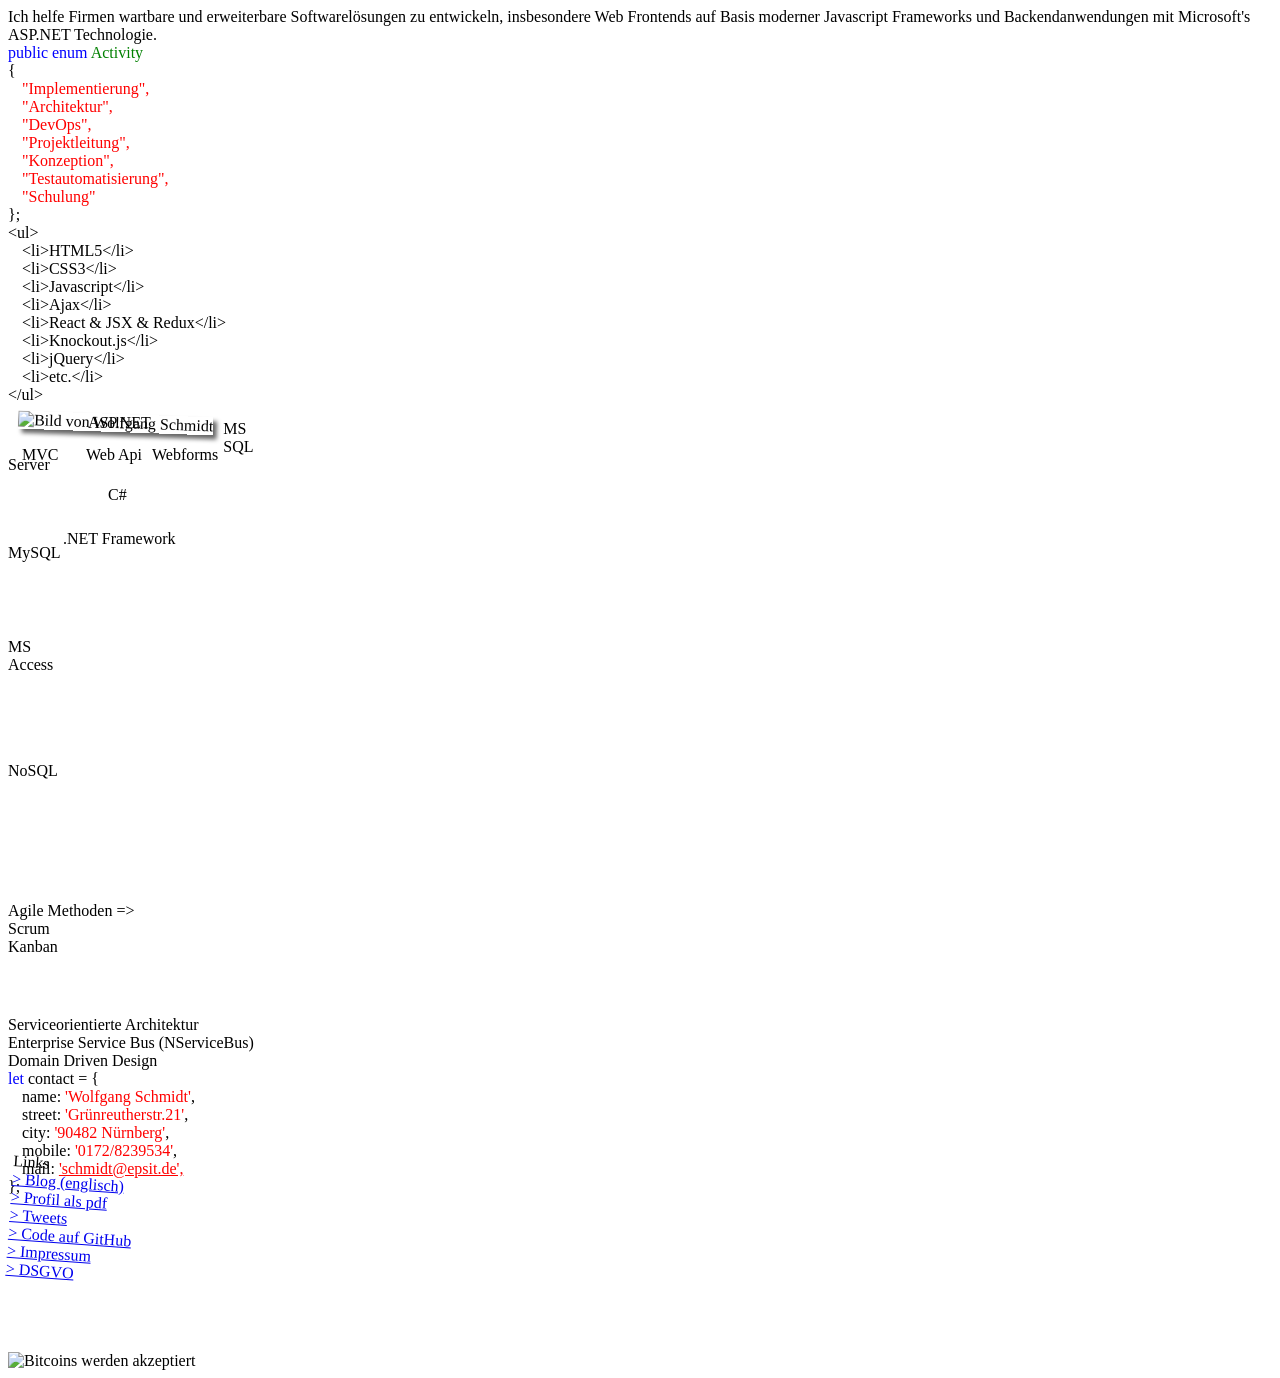
==== index.html @ a5df3a4c "Create index.html with basic structure and content Initial HTML structure for the website including " ====
<!DOCTYPE html>
<html lang="de">

<head>
	<meta charset="utf-8" />
	<title>Wolfgang Schmidt Softwareentwicklung</title>
	<link href="styles.css" type="text/css" rel="stylesheet">
	<link href="/fonts/kalam.css" rel='stylesheet' type='text/css'>
</head>

<body>
	<div class="container">
		<div class="postit postit-yellow-1">
			Ich helfe Firmen wartbare und erweiterbare Softwarel&ouml;sungen zu entwickeln, insbesondere Web Frontends
			auf Basis moderner
			Javascript Frameworks und Backendanwendungen mit Microsoft's ASP.NET Technologie.
		</div>
	</div>

	<div class="container">
		<div class="postit postit-white-1 code">
			<span style="color: blue">public enum </span> <span style="color: green">Activity</span><br />{
			<div style="padding-left:14px; color:red;">
				<span>"Implementierung"</span>,<br />
				<span>"Architektur"</span>,<br />
				<span>"DevOps"</span>,<br />
				<span>"Projektleitung"</span>,<br />
				<span>"Konzeption"</span>,<br />
				<span>"Testautomatisierung"</span>,<br />
				<span>"Schulung"</span><br />
			</div>
			};
		</div>
	</div>
	<div class="container">
		<div class="postit postit-yellow-1 code">
			<span class="light">&lt;ul&gt;</span>
			<div style="padding-left:14px;">
				<span class="light">&lt;li&gt;</span>HTML5<span class="light">&lt;/li&gt;</span><br />
				<span class="light">&lt;li&gt;</span>CSS3<span class="light">&lt;/li&gt;</span><br />
				<span class="light">&lt;li&gt;</span>Javascript<span class="light">&lt;/li&gt;</span><br />
				<span class="light">&lt;li&gt;</span>Ajax<span class="light">&lt;/li&gt;</span><br />
				<span class="light">&lt;li&gt;</span>React &amp; JSX &amp; Redux<span
					class="light">&lt;/li&gt;</span><br />
				<span class="light">&lt;li&gt;</span>Knockout.js<span class="light">&lt;/li&gt;</span><br />
				<span class="light">&lt;li&gt;</span>jQuery<span class="light">&lt;/li&gt;</span><br />
				<span class="light">&lt;li&gt;</span>etc.<span class="light">&lt;/li&gt;</span>
			</div>
			<span class="light">&lt;/ul&gt;</span>
		</div>
	</div>
	<div class="container">
		<div class="postit postit-green-1" style="position:relative;">
			<div style="position:absolute; background: url(images/frontend.png) no-repeat; width:220px; height:157px;">
				<span style="position: absolute; top: 10px; left: 80px;">ASP.NET</span>
				<span style="position: absolute; top: 42px; left: 14px;">MVC</span>
				<span style="position: absolute; top: 42px; left: 78px;">Web Api</span>
				<span style="position: absolute; top: 42px; left: 144px;">Webforms</span>
				<span style="position: absolute; top: 82px; left: 100px;">C#</span>
				<span style="position: absolute; top: 126px; left: 55px;">.NET Framework</span>
			</div>
		</div>
	</div>

	<div class="container">
		<div style="padding: 10px 10px 10px 10px; float:left;">
			<img src="images/wolfgang.png" alt="Bild von Wolfgang Schmidt"
				style="box-shadow: 4px 4px 4px #666; transform: rotate(2deg);" />
		</div>
	</div>

	<div class="container">
		<div class="postit postit-blue-1">
			<div class="db" style="height: 84px; padding-top: 16px;">MS<br />SQL<br />Server</div>
			<div class="db" style="height: 60px; padding-top: 40px;">MySQL</div>
			<br />
			<div class="db" style="height: 84px; padding-top: 16px;">MS<br />Access</div>
			<div class="db" style="height: 60px; padding-top: 40px;">NoSQL</div>
		</div>
	</div>

	<div class="container">
		<div class="postit postit-orange-1" style="position:relative; padding-top: 80px">
			Agile Methoden =>
			<br /> Scrum
			<br /> Kanban
			<br />
			<div
				style="background: url(images/agile.png) no-repeat; width: 200px; height:71px; position:absolute; right:24px; bottom:68px;">
			</div>
		</div>
	</div>
	<div class="container">
		<div class="postit postit-pink-1" style="position:relative; padding-top:60px;">
			Serviceorientierte Architektur<br /> Enterprise Service Bus (NServiceBus)<br /> Domain Driven Design<br />
			<div
				style="background: url(images/pubsub.png) no-repeat; width: 220px; height:116px; position:absolute; right:24px; bottom:38px;">
			</div>
		</div>
	</div>
	<div class="container">
		<div class="postit postit-white-1 code">
			<span style="color: blue">let</span> contact = {
			<div style="padding-left:14px;">
				name: <span style="color:red;">'Wolfgang Schmidt'</span>,<br /> street: <span
					style="color:red;">'Grünreutherstr.21'</span>,<br /> city: <span style="color:red;">'90482
					Nürnberg'</span>,<br /> mobile: <span style="color:red;">'0172/8239534'</span>,<br /> mail: <a
					style="color:red;"
					href="&#x6d;&#x61;&#x69;&#x6c;&#x74;&#x6f;&#x3a;&#x73;c%68m&#x69;d&#x74;%40%65p%73%69%74.de"
					title="&#x73;chmi&#x64;&#x74;@&#x65;psi&#x74;&#x2e;d&#x65;">'&#x73;chmi&#x64;&#x74;@&#x65;psi&#x74;&#x2e;d&#x65;',</a>
			</div>
			};
		</div>
	</div>

	<div class="container">
		<div class="postit postit-white-2" style="padding-bottom: 30px;">
			<div style="transform: rotate(4deg);">
				Links<br />
				<a href="http://schwolf.blogspot.de">&gt; Blog (englisch)</a>
				<br />
				<a href="profile/Profil%20Wolfgang%20Schmidt.pdf" target="_blank">
					&gt; Profil als pdf
				</a>
				<br />
				<a href="https://twitter.com/schwolph" target="_blank">
					&gt; Tweets
				</a>
				<br />
				<a href="https://github.com/schwolf" target="_blank">
					&gt; Code auf GitHub
				</a>
				<br />
				<a href="Impressum.html">
					&gt; Impressum
				</a>
				<br />
				<a href="DSGVO.html">
					&gt; DSGVO
				</a>
			</div>
		</div>
	</div>
	<div class="container">
		<div class="postit postit-orange-2">
			<img id="btcaccepptedhere" src="images/BC_Rnd_64px.png" alt="Bitcoins werden akzeptiert" />
		</div>
	</div>
</body>

</html>
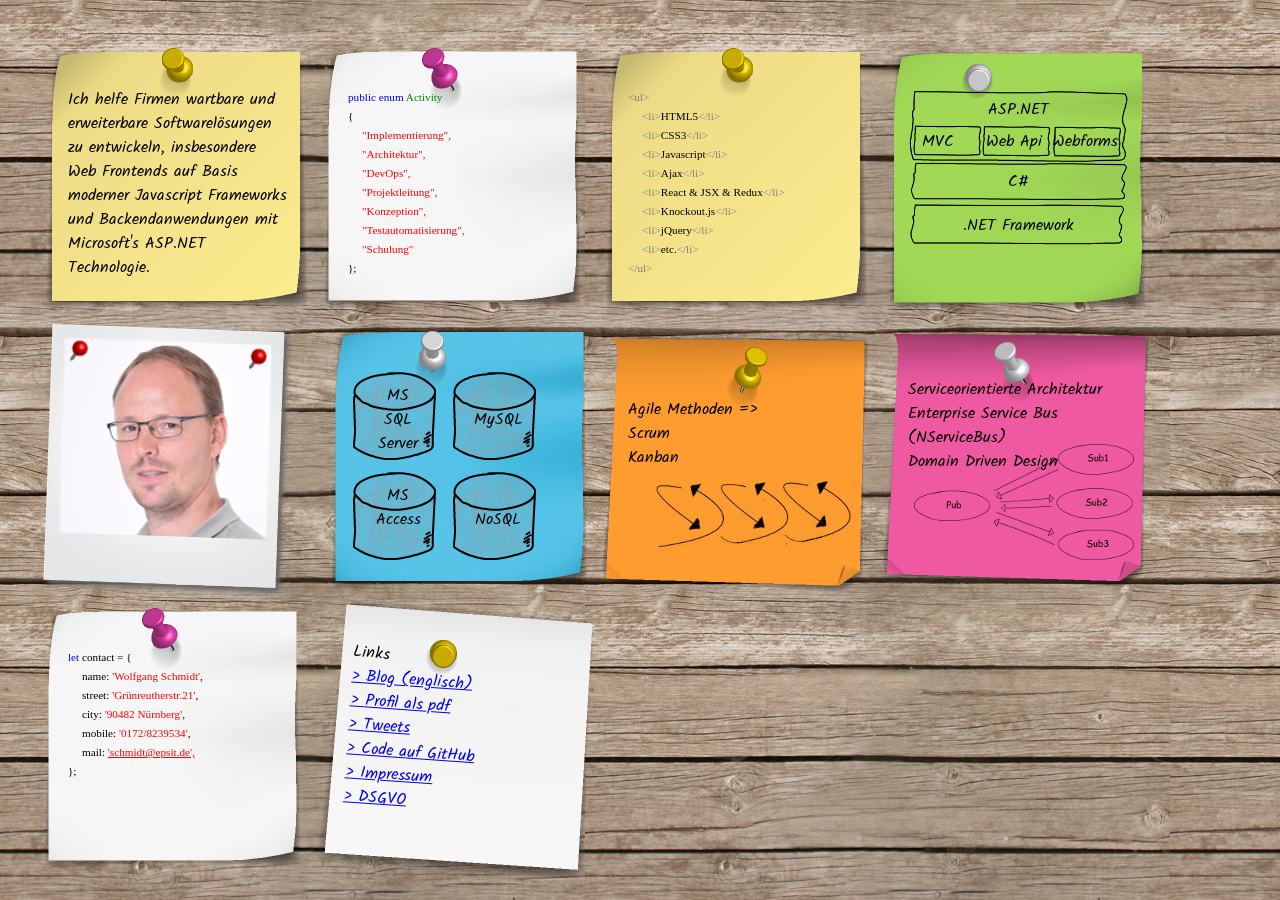
==== commit 971584bc: "Comment out BTC acceptance" ====
--- a/index.html
+++ b/index.html
@@ -141,11 +141,11 @@
 			</div>
 		</div>
 	</div>
-	<div class="container">
+	<!-- <div class="container">
 		<div class="postit postit-orange-2">
 			<img id="btcaccepptedhere" src="images/BC_Rnd_64px.png" alt="Bitcoins werden akzeptiert" />
 		</div>
-	</div>
+	</div> -->
 </body>
 
 </html>
--- a/styles.css
+++ b/styles.css
@@ -0,0 +1,78 @@
+body {
+    background-image: url('images/background.jpg');
+    padding-top: 30px;
+    padding-left: 30px;
+    font-family: 'Kalam', cursive;
+    line-height: 150%;
+}
+
+img#btcaccepptedhere {
+    transform: rotate(-20deg);
+    padding: 80px 0 0 10px;
+}
+
+/*todo add to impressum http: //xoo.me/templates/search/q/sticky%20note/page/3*/
+
+div.container {
+    width:280px;
+    height:280px;
+    float:left;
+}
+
+div.postit {
+    width: 220px;
+    height: 220px;
+    padding-top: 50px;
+    padding-left: 30px;
+    padding-right: 30px;
+    background-repeat: no-repeat;
+}
+
+div.postit-yellow-1 {
+    background-image: url('images/yellow1.png');
+}
+
+div.postit-blue-1 {
+    background-image: url('images/blue1.png');
+}
+
+div.postit-pink-1 {
+    background-image: url('images/pink1.png');
+}
+
+div.postit-green-1 {
+    background-image: url('images/green1.png');
+}
+
+div.postit-white-1 {
+    background-image: url('images/white1.png');
+}
+
+div.postit-white-2 {
+    background-image: url('images/white2.png');
+}
+
+div.postit-orange-1 {
+    background-image: url('images/orange1.png');
+}
+
+div.postit-orange-2 {
+    background-image: url('images/orange2.png');
+}
+
+.code {
+    font-family: Lucida Console;
+    font-size: 70%;
+    line-height: 170%;
+}
+
+span.light {
+    color: gray;
+}
+
+div.db {
+    background: url(images/db.png) no-repeat;
+    width: 100px;
+    text-align: center;
+    float: left;
+}
--- a/fonts/kalam.css
+++ b/fonts/kalam.css
@@ -0,0 +1,24 @@
+/* devanagari */
+@font-face {
+  font-family: 'Kalam';
+  font-style: normal;
+  font-weight: 400;
+  src: url(/fonts/YA9dr0Wd4kDdMthQOCfzsw.woff2) format('woff2');
+  unicode-range: U+0900-097F, U+1CD0-1CF6, U+1CF8-1CF9, U+200C-200D, U+20A8, U+20B9, U+25CC, U+A830-A839, U+A8E0-A8FB;
+}
+/* latin-ext */
+@font-face {
+  font-family: 'Kalam';
+  font-style: normal;
+  font-weight: 400;
+  src: url(/fonts/YA9dr0Wd4kDdMthfOCfzsw.woff2) format('woff2');
+  unicode-range: U+0100-024F, U+0259, U+1E00-1EFF, U+2020, U+20A0-20AB, U+20AD-20CF, U+2113, U+2C60-2C7F, U+A720-A7FF;
+}
+/* latin */
+@font-face {
+  font-family: 'Kalam';
+  font-style: normal;
+  font-weight: 400;
+  src: url(/fonts/YA9dr0Wd4kDdMthROCc.woff2) format('woff2');
+  unicode-range: U+0000-00FF, U+0131, U+0152-0153, U+02BB-02BC, U+02C6, U+02DA, U+02DC, U+2000-206F, U+2074, U+20AC, U+2122, U+2191, U+2193, U+2212, U+2215, U+FEFF, U+FFFD;
+}
